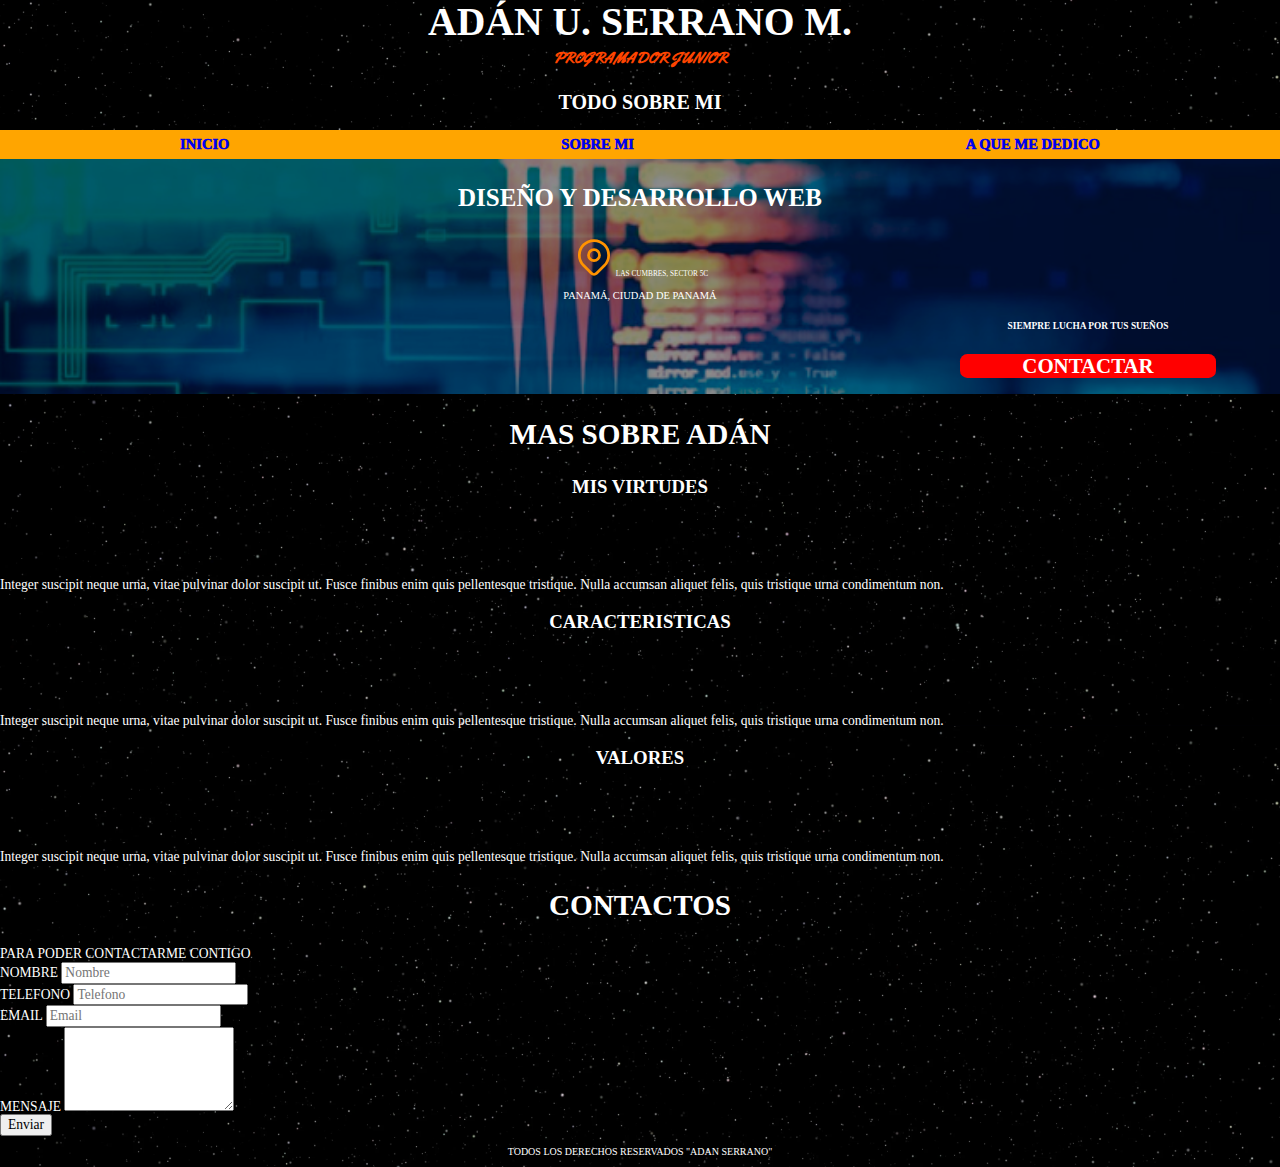
==== index.html @ bb89565d "Commit 1- 9 de agosto" ====
<!DOCTYPE html>
<html lang="en">
<head>
    <meta charset="UTF-8">
    <meta http-equiv="X-UA-Compatible" content="IE=edge">
    <meta name="viewport" content="width=device-width, initial-scale=1.0">
    <title>ADÁN PAGINA PERSONAL</title>
    <link rel="stylesheet" href="css/normalize.css">
    <link rel="preload" href="css/yles.css" as="style">
    <link href="css/styles.css" rel="stylesheet">
    <link rel="preconnect" href="https://fonts.googleapis.com">

    <!-- estilo de letra 1-->
    <link rel="preconnect" href="https://fonts.gstatic.com" crossorigin>
    <link href="https://fonts.googleapis.com/css2?family=Smooch&family=Yellowtail&display=swap" rel="stylesheet">
    
    <!-- estilo de letra 2 (ROBOTO)-->
    <link rel="preconnect" href="https://fonts.googleapis.com">
    <link rel="preconnect" href="https://fonts.gstatic.com" crossorigin>
    <link href="https://fonts.googleapis.com/css2?family=Anek+Latin:wght@700&family=Smooch&family=Yellowtail&display=swap" rel="stylesheet">
</head>
<body>
    <header class="imagenFondo">
        <h1 class="titulo">
            ADÁN U. SERRANO M. <br>
            <span> PROGRAMADOR JUNIOR </span>
        </h1>

        <h2 class="real"  >
           TODO SOBRE MI
        </h2>
        <br>
    </header>
    <div class="nav_bg">
        <nav class="navegacion_principal contenedor" >
                    <a href="#"> INICIO</a>
                    <a href="#"> SOBRE MI</a>
                    <a href="#"> A QUE ME DEDICO</a> 
                    
        </nav>
    </div>
    
   <section class="hero">
        <div class="imagenScroll">
            <h2> DISEÑO Y DESARROLLO WEB</h2>
            <br>
                <div class="ubicacion">
                    <svg xmlns="http://www.w3.org/2000/svg" class="icon icon-tabler icon-tabler-map-pin" width="44" height="44" viewBox="0 0 24 24" stroke-width="1.5" stroke="#ff9300" fill="none" stroke-linecap="round" stroke-linejoin="round">
                    <path stroke="none" d="M0 0h24v24H0z" fill="none"/>
                    <circle cx="12" cy="11" r="3" />
                    <path d="M17.657 16.657l-4.243 4.243a2 2 0 0 1 -2.827 0l-4.244 -4.243a8 8 0 1 1 11.314 0z" />
                    </svg>
                    <p>LAS CUMBRES, SECTOR 5C</p>
                    
                </div>
            <P>PANAMÁ, CIUDAD DE PANAMÁ</P>
            <h3 class="luchar"> SIEMPRE LUCHA POR TUS SUEÑOS</h3>
            <a href="#" class="bottom">CONTACTAR</a> 
       </div>
       
           
   </section>

    <main >
            <h2 class="colar">MAS SOBRE ADÁN  </h2>

   <section>
        <h3>
            MIS VIRTUDES
        </h3>
            <svg xmlns="http://www.w3.org/2000/svg" class="icon icon-tabler icon-tabler-bandage" width="44" height="44" viewBox="0 0 24 24" stroke-width="2" stroke="#000000" fill="none" stroke-linecap="round" stroke-linejoin="round">
                <path stroke="none" d="M0 0h24v24H0z" fill="none"/>
                <line x1="14" y1="12" x2="14" y2="12.01" />
                <line x1="10" y1="12" x2="10" y2="12.01" />
                <line x1="12" y1="10" x2="12" y2="10.01" />
                <line x1="12" y1="14" x2="12" y2="14.01" />
                <path d="M4.5 12.5l8 -8a4.94 4.94 0 0 1 7 7l-8 8a4.94 4.94 0 0 1 -7 -7" />
            </svg>
            <p>
                Integer suscipit neque urna, vitae pulvinar dolor suscipit ut.
                Fusce finibus enim quis pellentesque tristique. Nulla accumsan aliquet felis, quis tristique urna condimentum non. 
            </p> 
   </section>

   <section>
        <h3> CARACTERISTICAS </h3>
        <svg xmlns="http://www.w3.org/2000/svg" class="icon icon-tabler icon-tabler-brand-android" width="44" height="44" viewBox="0 0 24 24" stroke-width="2" stroke="#000000" fill="none" stroke-linecap="round" stroke-linejoin="round">
            <path stroke="none" d="M0 0h24v24H0z" fill="none"/>
            <line x1="4" y1="10" x2="4" y2="16" />
            <line x1="20" y1="10" x2="20" y2="16" />
            <path d="M7 9h10v8a1 1 0 0 1 -1 1h-8a1 1 0 0 1 -1 -1v-8a5 5 0 0 1 10 0" />
            <line x1="8" y1="3" x2="9" y2="5" />
            <line x1="16" y1="3" x2="15" y2="5" />
            <line x1="9" y1="18" x2="9" y2="21" />
            <line x1="15" y1="18" x2="15" y2="21" />
        </svg>

        <p>Integer suscipit neque urna, vitae pulvinar dolor suscipit ut.
            Fusce finibus enim quis pellentesque tristique. Nulla accumsan aliquet felis, quis tristique urna condimentum non. </p> 
   </section>
   <section>
        <h3>VALORES  </h3>
        <svg xmlns="http://www.w3.org/2000/svg" class="icon icon-tabler icon-tabler-sun" width="44" height="44" viewBox="0 0 24 24" stroke-width="2" stroke="#000000" fill="none" stroke-linecap="round" stroke-linejoin="round">
            <path stroke="none" d="M0 0h24v24H0z" fill="none"/>
            <circle cx="12" cy="12" r="4" />
            <path d="M3 12h1m8 -9v1m8 8h1m-9 8v1m-6.4 -15.4l.7 .7m12.1 -.7l-.7 .7m0 11.4l.7 .7m-12.1 -.7l-.7 .7" />
        </svg>
            <p>Integer suscipit neque urna, vitae pulvinar dolor suscipit ut.
            Fusce finibus enim quis pellentesque tristique. Nulla accumsan aliquet felis, quis tristique urna condimentum non. </p> 
    </section>
    </main>
       
    <section>
        <h2>CONTACTOS </h2>
        <form>
            <legend>
                PARA PODER CONTACTARME CONTIGO
            </legend>
            
            <label>
                NOMBRE 
            </label>
            <input type="text"   placeholder="Nombre">

            <div>
                <label>
                TELEFONO  
            </label>
            <input type="tel"   placeholder="Telefono">
            </div>
            
            <div>
            <label>
                EMAIL 
            </label>
            <input type="email"   placeholder="Email">
            </div>

            <div>
            <label>
                MENSAJE 
            </label>
            <textarea name="Mensaje" id="" rows="5"></textarea>
            </div>
            <input type="submit" value="Enviar">
        </form>
    </section>
    <footer> <p class="afinal">TODOS LOS DERECHOS RESERVADOS "ADAN SERRANO"
            </p>
    </footer>
    </main>
</body>
</html>
---- css/styles.css ----
html {
    font-size: 65.2%;
    box-sizing: border-box;
}

*, *::before, *::after{
    box-sizing: border-box;
}
body {
    background-image: url(../img/scene00121.jpg);
    background-size: 100%;
    color: white;
    font-size: 1.3rem;
    
}

.imagenFondo, .colar{
    background-image: url(../img/scene00121.jpg);
    background-size: 100%;
    color: white;
    
}

h1{
    font-size: 3.8rem;
}

h2{
    font-size: 2.8rem;
}

h3{
    font-size: 1.8rem;
}

h1,h2,h3{
    text-align: center;
    
}



.titulo {
    color: white;
    font-weight: 800;
    position: relative;
    top: 0%;
}

.titulo span {
    font-size: 15px;
    color: orangered;
    font-family: 'Smooch', cursive;
    font-family: 'Yellowtail', cursive;
    margin: 0%;
    position: relative;
    bottom: 18px;
}

.real{
    text-align: center;
    font-size: 20px;
    background-color: black;
    color: white;
}

.titulo, .real{
    background-image: url(../img/scene00121.jpg);
    background-size: 100%;
    
    margin: 0px;
    margin-bottom: 0px;
    position: relative;
    overflow: hidden;
}

.contenedor {
    max-width: 120rem;
    margin: 0 auto;
  
}

.bottom {
    background-color: red;
    color: white;
    padding: 1 rem 3 rem;
    margin-top: 3rem;
    font-size: 2rem;
    text-decoration: none;
    text-transform: uppercase;
    font-weight: bold;
    width: 100%;
    text-align: center;
    bottom: 25px;
}

.bottom:hover{
    background-color: white;
    color:black;
}

.nav_bg{
    background-color: orange;
    height: 100%;
    width: 100%;
}

.navegacion_principal{
    display: flex;
    flex-direction: column;
    justify-content: center;
    font-size: medium;

}  

/* telefono 480 pixeles */
/* tableta 768 pixeles */
/* laptops 1140 pixeles */
/*  1400 pixeles */

@media (min-width: 260px) {
    .hero{
        position: relative;
        height: 0px;
        justify-content: center;
    }
    .bottom{
        border-radius: .7rem;
    text-align: center;
    bottom: 25px;
    width: 80%;
    }
}

@media (min-width: 480px) {
    .navegacion_principal {
        display: flex;
        flex-direction: row;
        justify-content: space-around; 
    }

    .bottom{
        border-radius: .7rem;
    text-align: center;
    bottom: 25px;
    width: 80%;
    }
}

@media (min-width: 768px) {
    .navegacion_principal {
        display: flex ;
        justify-content: space-around; 
        font-size: 2rem;
    }
    .bottom {
        position: relative;
        width: 20%;
        left: 35%;
        bottom: 15px;
    }
}



.navegacion_principal a{
    display: block;
    justify-content: flex-start;
    text-decoration: none;
    font-size: .7em;
    font-weight: 1000;
    padding: 6px;
}

.navegacion_principal a:hover {
        background-color: white ;
        padding: auto;
}

.navegacion_principal:hover{

    color: black;
}

.hero {
    background-image: url(../img/blog-educacionit-17.jpg);
    background-repeat: no-repeat;
    background-size: cover;
    font-size: 1.0rem;
    height: 350px;
    position: relative;
}
@media (min-width: 380px) {
    .hero{
        height: 270px;
        position: relative;
    }
}
@media (min-width: 768px) {
    .hero{
        height: 235px;
        position: relative;
    }
    .imagenScroll h3{
        position: relative;
        font-size: 1rem;
        left: 35%;
        margin: 0%;
    }
}

.hero h3{
    align-items: flex-end;
    color: white;
}


/*CORDENADA*/
/*PARTE SUPERIOR IZQUIERDA = TOP: ;
SUPERIOR DERECHA = TOP:  ;    RIGTH:  ; 
PARTE INFERIOR IZQUIERDA = BOTTOM:
PARTE INFERIOR DERECHA = BOTTOM:  ;  LEFT:  ;*/
 /*bottom: 0;
    left: 0;
    top: 0;
    right: 0;*/
    
.imagenScroll {
    position: absolute;
    /*  maneras de poner transparencia
    background-color: rgba(0,0,0,.7);
    background-color: rgb(0 0 0 / 45%);
    */
    background-color: rgb(0 0 0 / 45%);
    height: 100%;
    width: 100%;

    display: flex;
    flex-direction: column;
    align-items: center;
    justify-content: center;
}

.imagenScroll h2{
    position: relative;
    font-size: 2.4rem;
    margin: 1rem;
}


.imagenScroll h3{
    position: relative;
    font-size: 0.9rem;
    top: 9px;
    margin: 0%;
}

.ubicacion {
    display: flex;
    font-size: 1rem;
    align-items: flex-end;
}
.ubicacion p{
    height: 2px;
    font-size: .7rem;
    font-weight: 500;
}

.afinal {
    font-size: 10px;
    text-align: center;
}

.bottom{ 

    align-self:auto;
    bottom: auto;
}
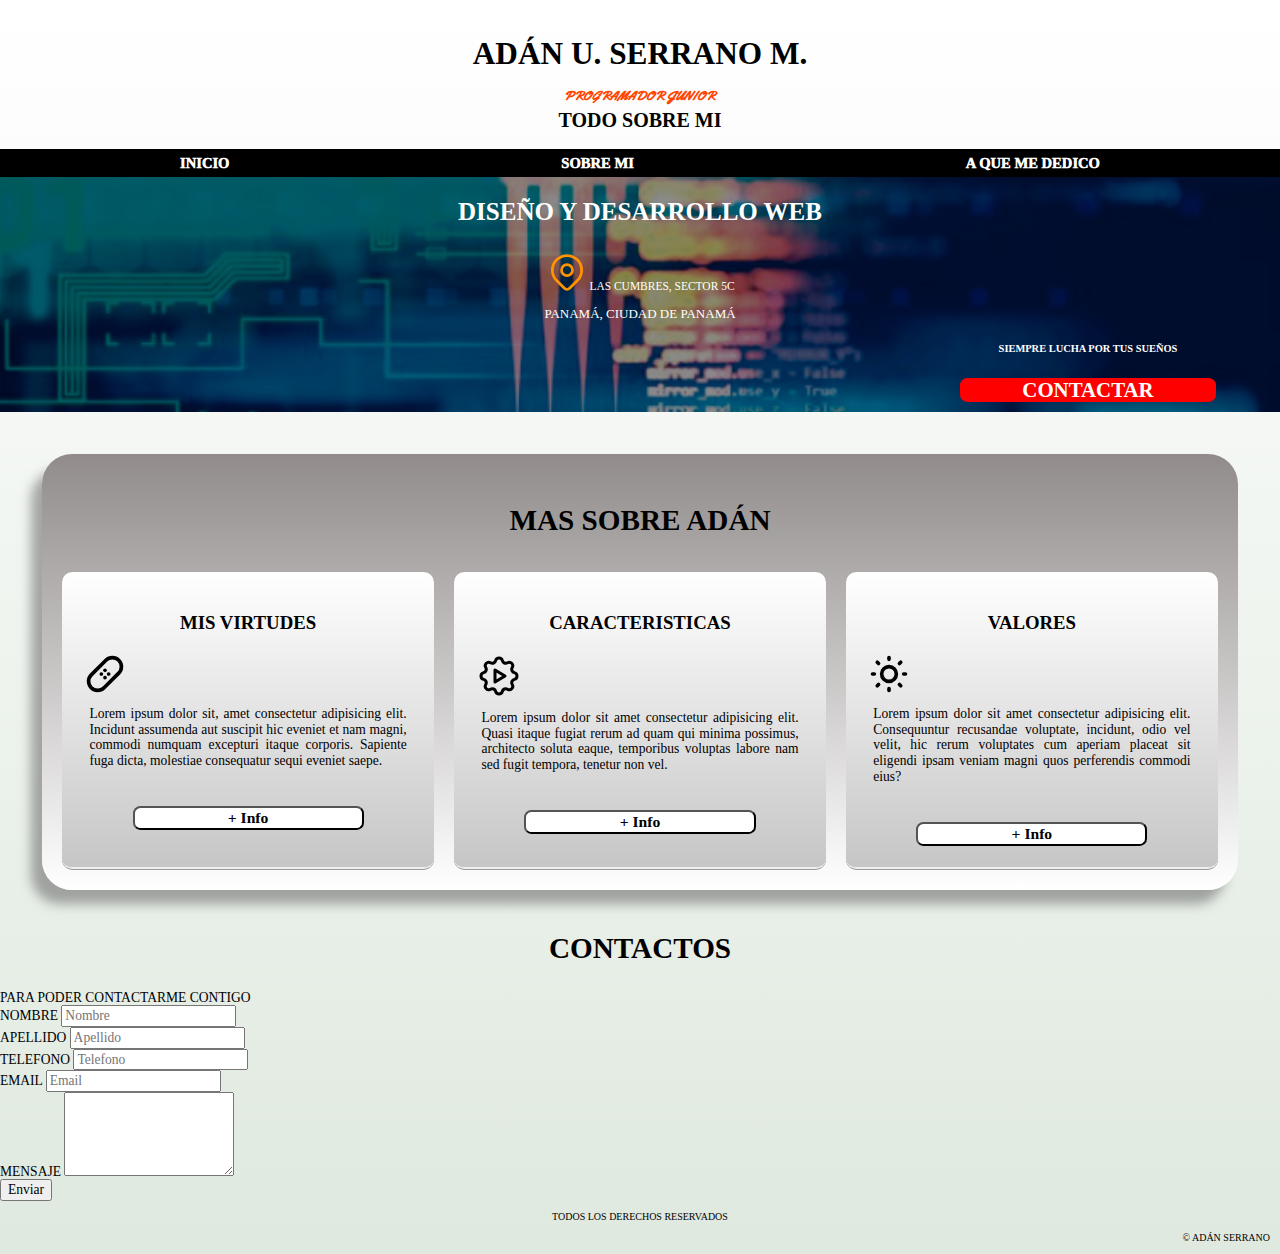
==== commit bb27c844: "modificacion 16 ago 2022" ====
--- a/index.html
+++ b/index.html
@@ -20,8 +20,8 @@
     <link href="https://fonts.googleapis.com/css2?family=Anek+Latin:wght@700&family=Smooch&family=Yellowtail&display=swap" rel="stylesheet">
 </head>
 <body>
-    <header class="imagenFondo">
-        <h1 class="titulo">
+    <header>
+        <h1 class="titulo"><br>
             ADÁN U. SERRANO M. <br>
             <span> PROGRAMADOR JUNIOR </span>
         </h1>
@@ -54,20 +54,16 @@
                     
                 </div>
             <P>PANAMÁ, CIUDAD DE PANAMÁ</P>
-            <h3 class="luchar"> SIEMPRE LUCHA POR TUS SUEÑOS</h3>
+            <h3> SIEMPRE LUCHA POR TUS SUEÑOS</h3>
             <a href="#" class="bottom">CONTACTAR</a> 
        </div>
-       
-           
-   </section>
+   </section>   <!--.FINALIZACION DE imagenScroll-->
 
-    <main >
-            <h2 class="colar">MAS SOBRE ADÁN  </h2>
-
-   <section>
-        <h3>
-            MIS VIRTUDES
-        </h3>
+<main class="contenedor sombra"><br>
+        <h2>MAS SOBRE ADÁN  </h2>
+    <div class="SobreAdan">
+        <section>
+        <h3 class="title">MIS VIRTUDES</h3>
             <svg xmlns="http://www.w3.org/2000/svg" class="icon icon-tabler icon-tabler-bandage" width="44" height="44" viewBox="0 0 24 24" stroke-width="2" stroke="#000000" fill="none" stroke-linecap="round" stroke-linejoin="round">
                 <path stroke="none" d="M0 0h24v24H0z" fill="none"/>
                 <line x1="14" y1="12" x2="14" y2="12.01" />
@@ -76,39 +72,32 @@
                 <line x1="12" y1="14" x2="12" y2="14.01" />
                 <path d="M4.5 12.5l8 -8a4.94 4.94 0 0 1 7 7l-8 8a4.94 4.94 0 0 1 -7 -7" />
             </svg>
-            <p>
-                Integer suscipit neque urna, vitae pulvinar dolor suscipit ut.
-                Fusce finibus enim quis pellentesque tristique. Nulla accumsan aliquet felis, quis tristique urna condimentum non. 
-            </p> 
-   </section>
+            <p>Lorem ipsum dolor sit, amet consectetur adipisicing elit. Incidunt assumenda aut suscipit hic eveniet et nam magni, commodi numquam excepturi itaque corporis. Sapiente fuga dicta, molestiae consequatur sequi eveniet saepe.</p> 
+            <button class="buuton">+ Info</button>
+        </section>
 
-   <section>
-        <h3> CARACTERISTICAS </h3>
-        <svg xmlns="http://www.w3.org/2000/svg" class="icon icon-tabler icon-tabler-brand-android" width="44" height="44" viewBox="0 0 24 24" stroke-width="2" stroke="#000000" fill="none" stroke-linecap="round" stroke-linejoin="round">
-            <path stroke="none" d="M0 0h24v24H0z" fill="none"/>
-            <line x1="4" y1="10" x2="4" y2="16" />
-            <line x1="20" y1="10" x2="20" y2="16" />
-            <path d="M7 9h10v8a1 1 0 0 1 -1 1h-8a1 1 0 0 1 -1 -1v-8a5 5 0 0 1 10 0" />
-            <line x1="8" y1="3" x2="9" y2="5" />
-            <line x1="16" y1="3" x2="15" y2="5" />
-            <line x1="9" y1="18" x2="9" y2="21" />
-            <line x1="15" y1="18" x2="15" y2="21" />
-        </svg>
-
-        <p>Integer suscipit neque urna, vitae pulvinar dolor suscipit ut.
-            Fusce finibus enim quis pellentesque tristique. Nulla accumsan aliquet felis, quis tristique urna condimentum non. </p> 
-   </section>
-   <section>
-        <h3>VALORES  </h3>
-        <svg xmlns="http://www.w3.org/2000/svg" class="icon icon-tabler icon-tabler-sun" width="44" height="44" viewBox="0 0 24 24" stroke-width="2" stroke="#000000" fill="none" stroke-linecap="round" stroke-linejoin="round">
-            <path stroke="none" d="M0 0h24v24H0z" fill="none"/>
-            <circle cx="12" cy="12" r="4" />
-            <path d="M3 12h1m8 -9v1m8 8h1m-9 8v1m-6.4 -15.4l.7 .7m12.1 -.7l-.7 .7m0 11.4l.7 .7m-12.1 -.7l-.7 .7" />
-        </svg>
-            <p>Integer suscipit neque urna, vitae pulvinar dolor suscipit ut.
-            Fusce finibus enim quis pellentesque tristique. Nulla accumsan aliquet felis, quis tristique urna condimentum non. </p> 
-    </section>
-    </main>
+        <section >
+            <h3 class="title"> CARACTERISTICAS </h3>
+            <svg xmlns="http://www.w3.org/2000/svg" class="icon icon-tabler icon-tabler-settings-automation" width="48" height="48" viewBox="0 0 24 24" stroke-width="1.5" stroke="#000000" fill="none" stroke-linecap="round" stroke-linejoin="round">
+                <path stroke="none" d="M0 0h24v24H0z" fill="none"/>
+                <path d="M10.325 4.317c.426 -1.756 2.924 -1.756 3.35 0a1.724 1.724 0 0 0 2.573 1.066c1.543 -.94 3.31 .826 2.37 2.37a1.724 1.724 0 0 0 1.065 2.572c1.756 .426 1.756 2.924 0 3.35a1.724 1.724 0 0 0 -1.066 2.573c.94 1.543 -.826 3.31 -2.37 2.37a1.724 1.724 0 0 0 -2.572 1.065c-.426 1.756 -2.924 1.756 -3.35 0a1.724 1.724 0 0 0 -2.573 -1.066c-1.543 .94 -3.31 -.826 -2.37 -2.37a1.724 1.724 0 0 0 -1.065 -2.572c-1.756 -.426 -1.756 -2.924 0 -3.35a1.724 1.724 0 0 0 1.066 -2.573c-.94 -1.543 .826 -3.31 2.37 -2.37c1 .608 2.296 .07 2.572 -1.065z" />
+                <path d="M10 9v6l5 -3z" />
+            </svg>
+            <p>Lorem ipsum dolor sit amet consectetur adipisicing elit. Quasi itaque fugiat rerum ad quam qui minima possimus, architecto soluta eaque, temporibus voluptas labore nam sed fugit tempora, tenetur non vel.</p> 
+                <button class="buuton">+ Info</button>
+        </section>
+        <section >
+            <h3 class="title">VALORES  </h3>
+            <svg xmlns="http://www.w3.org/2000/svg" class="icon icon-tabler icon-tabler-sun" width="44" height="44" viewBox="0 0 24 24" stroke-width="2" stroke="#000000" fill="none" stroke-linecap="round" stroke-linejoin="round">
+                <path stroke="none" d="M0 0h24v24H0z" fill="none"/>
+                <circle cx="12" cy="12" r="4" />
+                <path d="M3 12h1m8 -9v1m8 8h1m-9 8v1m-6.4 -15.4l.7 .7m12.1 -.7l-.7 .7m0 11.4l.7 .7m-12.1 -.7l-.7 .7" />
+            </svg>
+                <p>Lorem ipsum dolor sit amet consectetur adipisicing elit. Consequuntur recusandae voluptate, incidunt, odio vel velit, hic rerum voluptates cum aperiam placeat sit eligendi ipsam veniam magni quos perferendis commodi eius?</p> 
+                <button class="buuton">+ Info</button>
+        </section>
+    </div>
+</main> <!--.FINALIZACION DE sobreAdan-->
        
     <section>
         <h2>CONTACTOS </h2>
@@ -116,38 +105,52 @@
             <legend>
                 PARA PODER CONTACTARME CONTIGO
             </legend>
-            
-            <label>
-                NOMBRE 
-            </label>
-            <input type="text"   placeholder="Nombre">
+
+            <div>
+                <label>
+                    NOMBRE 
+                </label>
+                <input type="text"   placeholder="Nombre">
+            </div>
+
+            <div>
+                <label>
+                    APELLIDO 
+                </label>
+                <input type="text"   placeholder="Apellido">
+            </div>
 
             <div>
                 <label>
                 TELEFONO  
-            </label>
-            <input type="tel"   placeholder="Telefono">
+                </label>
+                <input type="tel"   placeholder="Telefono">
             </div>
             
             <div>
-            <label>
-                EMAIL 
-            </label>
-            <input type="email"   placeholder="Email">
+                <label>
+                    EMAIL 
+                </label>
+                <input type="email"   placeholder="Email">
             </div>
 
             <div>
-            <label>
-                MENSAJE 
-            </label>
-            <textarea name="Mensaje" id="" rows="5"></textarea>
+                <label>
+                    MENSAJE 
+                </label>
+                <textarea name="Mensaje" id="" rows="5"></textarea>
             </div>
             <input type="submit" value="Enviar">
         </form>
     </section>
-    <footer> <p class="afinal">TODOS LOS DERECHOS RESERVADOS "ADAN SERRANO"
+    <footer> <p class="afinal">TODOS LOS DERECHOS RESERVADOS
             </p>
     </footer>
     </main>
+    <footer>
+        <div class="container">
+            <p>&copy; ADÁN SERRANO</p>
+        </div>
+    </footer>
 </body>
 </html>--- a/css/styles.css
+++ b/css/styles.css
@@ -1,24 +1,13 @@
 html {
     font-size: 65.2%;
-    box-sizing: border-box;
-}
-
-*, *::before, *::after{
-    box-sizing: border-box;
-}
+}
+
 body {
-    background-image: url(../img/scene00121.jpg);
     background-size: 100%;
-    color: white;
+    background-position-y: white;
     font-size: 1.3rem;
-    
-}
-
-.imagenFondo, .colar{
-    background-image: url(../img/scene00121.jpg);
-    background-size: 100%;
-    color: white;
-    
+    background-image: linear-gradient(to top, #dfe9df 0%, white 100%);
+box-sizing: content-box;
 }
 
 h1{
@@ -41,43 +30,45 @@
 
 
 .titulo {
-    color: white;
     font-weight: 800;
     position: relative;
     top: 0%;
 }
 
 .titulo span {
-    font-size: 15px;
+    font-size: 13px;
     color: orangered;
     font-family: 'Smooch', cursive;
     font-family: 'Yellowtail', cursive;
     margin: 0%;
     position: relative;
-    bottom: 18px;
+    bottom: 0%;
 }
 
 .real{
     text-align: center;
     font-size: 20px;
-    background-color: black;
-    color: white;
+    
 }
 
 .titulo, .real{
-    background-image: url(../img/scene00121.jpg);
     background-size: 100%;
-    
-    margin: 0px;
-    margin-bottom: 0px;
-    position: relative;
-    overflow: hidden;
+    margin: 1px;
 }
 
 .contenedor {
     max-width: 120rem;
     margin: 0 auto;
-  
+    border-radius: 30px;
+}
+
+.sombra{
+    background-image: linear-gradient(to top, white 0%,#918C8B  100%);
+    margin: 2rem;
+    padding: 1rem;
+    box-shadow: -20px 14px 53px -2px rgba(110,110,110,0.43);
+    -webkit-box-shadow: -20px 14px 53px -2px rgba(110,110,110,0.43);
+    -moz-box-shadow: -20px 14px 53px -2px rgba(110,110,110,0.43);
 }
 
 .bottom {
@@ -87,7 +78,7 @@
     margin-top: 3rem;
     font-size: 2rem;
     text-decoration: none;
-    text-transform: uppercase;
+    text-transform:uppercase;
     font-weight: bold;
     width: 100%;
     text-align: center;
@@ -100,70 +91,25 @@
 }
 
 .nav_bg{
-    background-color: orange;
+    background-color: black;
     height: 100%;
     width: 100%;
 }
 
 .navegacion_principal{
-    display: flex;
-    flex-direction: column;
-    justify-content: center;
-    font-size: medium;
-
-}  
-
-/* telefono 480 pixeles */
-/* tableta 768 pixeles */
-/* laptops 1140 pixeles */
-/*  1400 pixeles */
-
-@media (min-width: 260px) {
-    .hero{
-        position: relative;
-        height: 0px;
-        justify-content: center;
-    }
-    .bottom{
-        border-radius: .7rem;
-    text-align: center;
+    color: white;
+   
+    font-size: 1.5rem;
+    text-decoration: none;
+    text-transform:uppercase;
+    font-weight: bold;
+    width: 100%;
+    text-align: start;
     bottom: 25px;
-    width: 80%;
-    }
-}
-
-@media (min-width: 480px) {
-    .navegacion_principal {
-        display: flex;
-        flex-direction: row;
-        justify-content: space-around; 
-    }
-
-    .bottom{
-        border-radius: .7rem;
-    text-align: center;
-    bottom: 25px;
-    width: 80%;
-    }
-}
-
-@media (min-width: 768px) {
-    .navegacion_principal {
-        display: flex ;
-        justify-content: space-around; 
-        font-size: 2rem;
-    }
-    .bottom {
-        position: relative;
-        width: 20%;
-        left: 35%;
-        bottom: 15px;
-    }
-}
-
-
+} 
 
 .navegacion_principal a{
+    color: white;
     display: block;
     justify-content: flex-start;
     text-decoration: none;
@@ -174,13 +120,78 @@
 
 .navegacion_principal a:hover {
         background-color: white ;
+        color: black;
         padding: auto;
 }
 
-.navegacion_principal:hover{
-
-    color: black;
-}
+
+/* telefono 480 pixeles */
+/* tableta 768 pixeles */
+/* laptops 1140 pixeles */
+/*  1400 pixeles */
+
+@media (min-width: 260px) {
+    .hero{
+        position: relative;
+        height: 0px;
+        justify-content: center;
+        color:white;
+    }
+    .bottom{
+        border-radius: .7rem;
+    text-align: center;
+    bottom: 25px;
+    width: 80%;
+    }
+
+    .titulo{
+        font-size: 2.4rem;
+
+    }
+
+}
+
+@media (min-width: 480px) {
+    .navegacion_principal {
+        display: flex;
+        flex-direction: row;
+        justify-content: space-around; 
+    }
+
+    .bottom{
+        border-radius: .7rem;
+        text-align: center;
+        bottom: 25px;
+        width: 80%;
+    }
+}
+
+@media (min-width: 768px) {
+    .navegacion_principal {
+        display: flex ;
+        justify-content: space-around; 
+        font-size: 2rem;
+    }
+    .bottom {
+        position: relative;
+        width: 20%;
+        left: 35%;
+        bottom: 15px;
+    }
+
+    .sombra{
+        margin: 4rem;
+        box-shadow: -12px 15px 12px -1px rgba(110,110,110,0.6);
+        -webkit-box-shadow: -12px 15px 12px -1px rgba(110,110,110,0.6);
+        -moz-box-shadow: -12px 15px 12px -1px rgba(110,110,110,0.6);
+    }
+    .titulo{
+        font-size: 3rem;
+        max-width: 120rem;
+        margin: 0 auto;
+    }
+}
+
 
 .hero {
     background-image: url(../img/blog-educacionit-17.jpg);
@@ -188,6 +199,7 @@
     background-size: cover;
     font-size: 1.0rem;
     height: 350px;
+    color:white;
     position: relative;
 }
 @media (min-width: 380px) {
@@ -250,9 +262,13 @@
 
 .imagenScroll h3{
     position: relative;
-    font-size: 0.9rem;
+    font-size: 1rem;
     top: 9px;
     margin: 0%;
+}
+
+.imagenScroll p{
+    font-size: 13px;
 }
 
 .ubicacion {
@@ -262,17 +278,86 @@
 }
 .ubicacion p{
     height: 2px;
-    font-size: .7rem;
+    font-size: 1.1rem;
     font-weight: 500;
 }
 
-.afinal {
+.afinal, .container {
     font-size: 10px;
     text-align: center;
 }
 
-.bottom{ 
+.container{
+    text-align: end;
+    margin-right: 10px;
+}
+
+.bottom, .contenedor{ 
 
     align-self:auto;
     bottom: auto;
+}
+
+/*Contenedor Adan*/
+.SobreAdan{
+    display: grid;
+    /*grid-template-columns: 300px;*/
+}
+
+.SobreAdan section{
+    position: relative;
+    background-image: linear-gradient(to top, #C6C6C6  0%,white  100%);
+    background-size: 50%;
+    border-bottom-style:ridge;
+    border-radius:1rem;
+    padding: 2rem;
+    margin: 10px;
+    text-align: justify;
+}
+.SobreAdan p{
+    margin: 6.5px;
+}
+
+.buuton {
+    position: relative;
+    background-color: white;
+    margin-top: 3rem;
+    font-size: 1.5rem;
+    font-weight: bold;
+    text-align: center;
+    border-radius: .7rem;
+    text-align: center;
+    bottom: 25px;
+    width: 70%;
+    left: 15%;
+    font-weight:bold;
+}
+.buuton:hover {
+    background-color: black;
+    color:white;
+
+}
+.buuton{ 
+    align-self:center;
+    bottom: auto;
+}
+
+.title {
+    text-align: center;
+}
+
+@media (min-width: 350px) {
+    .SobreAdan{
+        flex-direction: row;
+    }
+}
+@media (min-width: 498px) {
+    .SobreAdan{
+        grid-template-columns: 1fr 1fr;
+    }
+}
+@media (min-width: 955px) {
+    .SobreAdan{
+        grid-template-columns: 1fr 1fr 1fr;
+    }
 }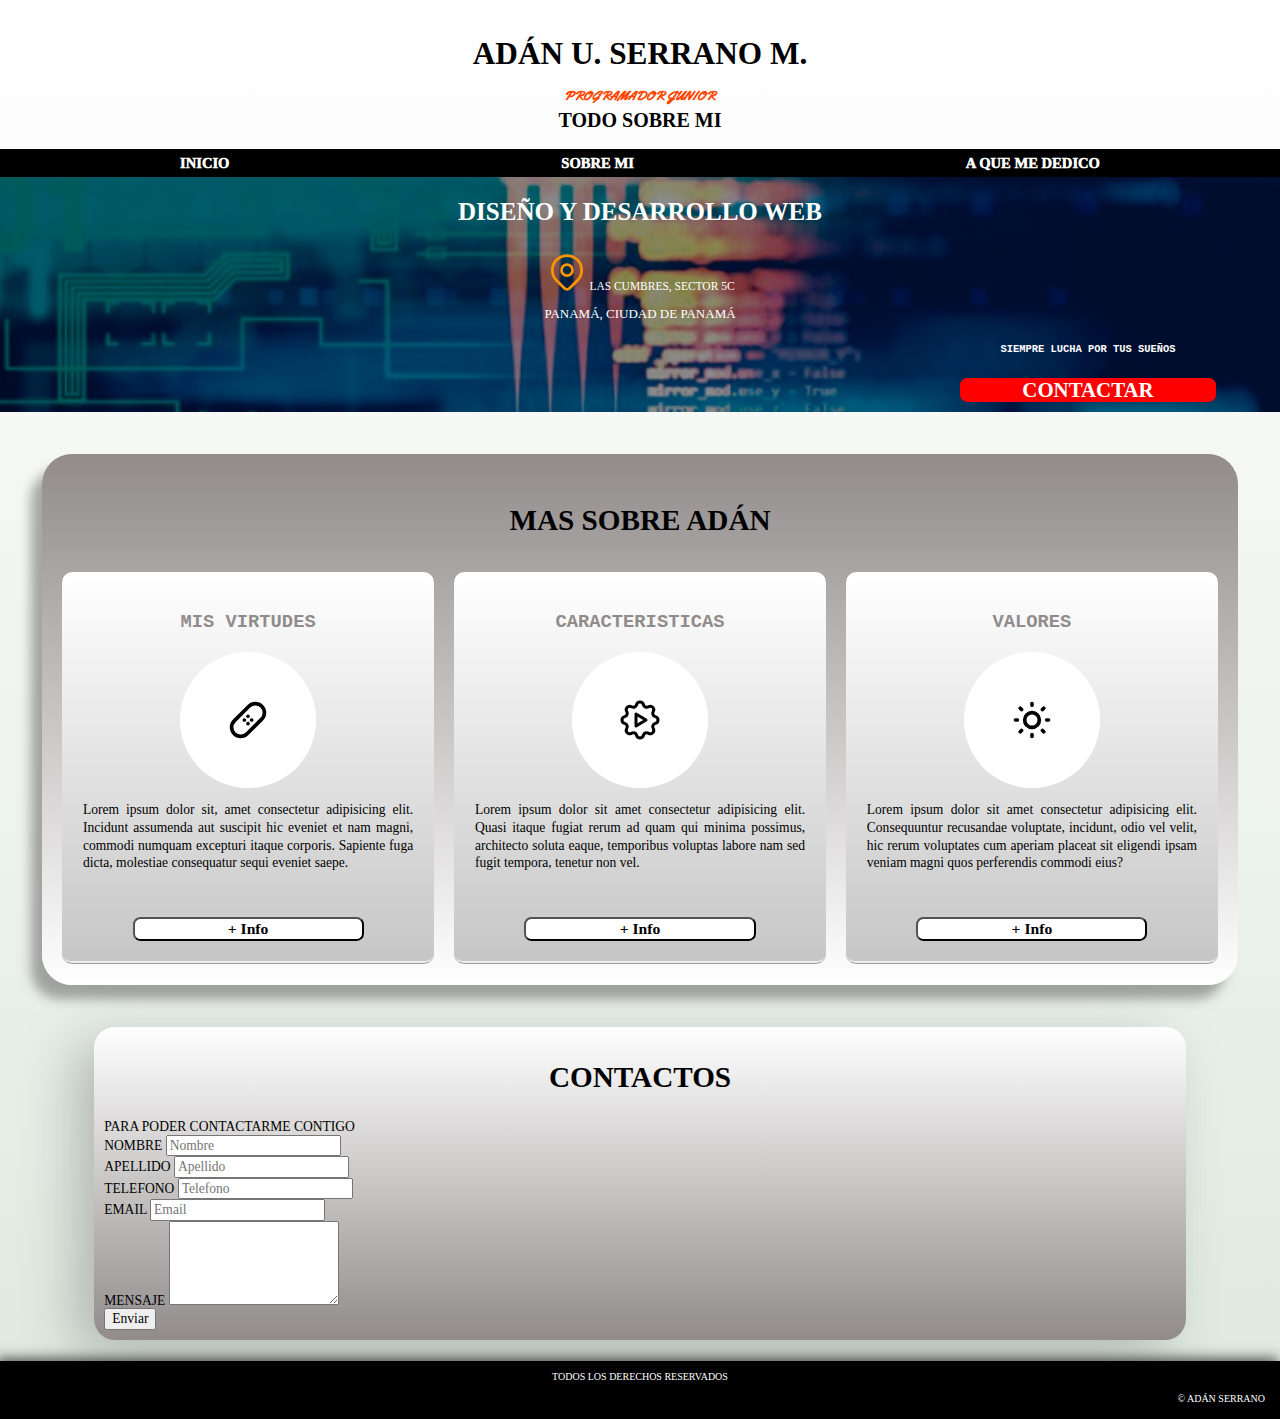
==== commit 01434187: "PaginaWeb" ====
--- a/index.html
+++ b/index.html
@@ -3,7 +3,7 @@
 <head>
     <meta charset="UTF-8">
     <meta http-equiv="X-UA-Compatible" content="IE=edge">
-    <meta name="viewport" content="width=device-width, initial-scale=1.0">
+    <meta name = "viewport" content = "width=device-width, minimum-scale=1.0, maximum-scale = 1.0, user-scalable = no">
     <title>ADÁN PAGINA PERSONAL</title>
     <link rel="stylesheet" href="css/normalize.css">
     <link rel="preload" href="css/yles.css" as="style">
@@ -62,95 +62,101 @@
 <main class="contenedor sombra"><br>
         <h2>MAS SOBRE ADÁN  </h2>
     <div class="SobreAdan">
-        <section>
+        <section class="servicio">
         <h3 class="title">MIS VIRTUDES</h3>
-            <svg xmlns="http://www.w3.org/2000/svg" class="icon icon-tabler icon-tabler-bandage" width="44" height="44" viewBox="0 0 24 24" stroke-width="2" stroke="#000000" fill="none" stroke-linecap="round" stroke-linejoin="round">
-                <path stroke="none" d="M0 0h24v24H0z" fill="none"/>
-                <line x1="14" y1="12" x2="14" y2="12.01" />
-                <line x1="10" y1="12" x2="10" y2="12.01" />
-                <line x1="12" y1="10" x2="12" y2="10.01" />
-                <line x1="12" y1="14" x2="12" y2="14.01" />
-                <path d="M4.5 12.5l8 -8a4.94 4.94 0 0 1 7 7l-8 8a4.94 4.94 0 0 1 -7 -7" />
-            </svg>
+            <div class="iconos">
+                <svg xmlns="http://www.w3.org/2000/svg" class="icon icon-tabler icon-tabler-bandage" width="44" height="44" viewBox="0 0 24 24" stroke-width="2" stroke="#000000" fill="none" stroke-linecap="round" stroke-linejoin="round">
+                    <path stroke="none" d="M0 0h24v24H0z" fill="none"/>
+                    <line x1="14" y1="12" x2="14" y2="12.01" />
+                    <line x1="10" y1="12" x2="10" y2="12.01" />
+                    <line x1="12" y1="10" x2="12" y2="10.01" />
+                    <line x1="12" y1="14" x2="12" y2="14.01" />
+                    <path d="M4.5 12.5l8 -8a4.94 4.94 0 0 1 7 7l-8 8a4.94 4.94 0 0 1 -7 -7" />
+                </svg>
+            </div>
             <p>Lorem ipsum dolor sit, amet consectetur adipisicing elit. Incidunt assumenda aut suscipit hic eveniet et nam magni, commodi numquam excepturi itaque corporis. Sapiente fuga dicta, molestiae consequatur sequi eveniet saepe.</p> 
             <button class="buuton">+ Info</button>
         </section>
 
-        <section >
+        <section class="servicio" >
             <h3 class="title"> CARACTERISTICAS </h3>
-            <svg xmlns="http://www.w3.org/2000/svg" class="icon icon-tabler icon-tabler-settings-automation" width="48" height="48" viewBox="0 0 24 24" stroke-width="1.5" stroke="#000000" fill="none" stroke-linecap="round" stroke-linejoin="round">
-                <path stroke="none" d="M0 0h24v24H0z" fill="none"/>
-                <path d="M10.325 4.317c.426 -1.756 2.924 -1.756 3.35 0a1.724 1.724 0 0 0 2.573 1.066c1.543 -.94 3.31 .826 2.37 2.37a1.724 1.724 0 0 0 1.065 2.572c1.756 .426 1.756 2.924 0 3.35a1.724 1.724 0 0 0 -1.066 2.573c.94 1.543 -.826 3.31 -2.37 2.37a1.724 1.724 0 0 0 -2.572 1.065c-.426 1.756 -2.924 1.756 -3.35 0a1.724 1.724 0 0 0 -2.573 -1.066c-1.543 .94 -3.31 -.826 -2.37 -2.37a1.724 1.724 0 0 0 -1.065 -2.572c-1.756 -.426 -1.756 -2.924 0 -3.35a1.724 1.724 0 0 0 1.066 -2.573c-.94 -1.543 .826 -3.31 2.37 -2.37c1 .608 2.296 .07 2.572 -1.065z" />
-                <path d="M10 9v6l5 -3z" />
-            </svg>
+                <div class="iconos">
+                    <svg xmlns="http://www.w3.org/2000/svg" class="icon icon-tabler icon-tabler-settings-automation" width="48" height="48" viewBox="0 0 24 24" stroke-width="1.5" stroke="#000000" fill="none" stroke-linecap="round" stroke-linejoin="round">
+                        <path stroke="none" d="M0 0h24v24H0z" fill="none"/>
+                        <path d="M10.325 4.317c.426 -1.756 2.924 -1.756 3.35 0a1.724 1.724 0 0 0 2.573 1.066c1.543 -.94 3.31 .826 2.37 2.37a1.724 1.724 0 0 0 1.065 2.572c1.756 .426 1.756 2.924 0 3.35a1.724 1.724 0 0 0 -1.066 2.573c.94 1.543 -.826 3.31 -2.37 2.37a1.724 1.724 0 0 0 -2.572 1.065c-.426 1.756 -2.924 1.756 -3.35 0a1.724 1.724 0 0 0 -2.573 -1.066c-1.543 .94 -3.31 -.826 -2.37 -2.37a1.724 1.724 0 0 0 -1.065 -2.572c-1.756 -.426 -1.756 -2.924 0 -3.35a1.724 1.724 0 0 0 1.066 -2.573c-.94 -1.543 .826 -3.31 2.37 -2.37c1 .608 2.296 .07 2.572 -1.065z" />
+                        <path d="M10 9v6l5 -3z" />
+                    </svg>
+                </div>
             <p>Lorem ipsum dolor sit amet consectetur adipisicing elit. Quasi itaque fugiat rerum ad quam qui minima possimus, architecto soluta eaque, temporibus voluptas labore nam sed fugit tempora, tenetur non vel.</p> 
                 <button class="buuton">+ Info</button>
         </section>
-        <section >
+        <section class="servicio">
             <h3 class="title">VALORES  </h3>
-            <svg xmlns="http://www.w3.org/2000/svg" class="icon icon-tabler icon-tabler-sun" width="44" height="44" viewBox="0 0 24 24" stroke-width="2" stroke="#000000" fill="none" stroke-linecap="round" stroke-linejoin="round">
-                <path stroke="none" d="M0 0h24v24H0z" fill="none"/>
-                <circle cx="12" cy="12" r="4" />
-                <path d="M3 12h1m8 -9v1m8 8h1m-9 8v1m-6.4 -15.4l.7 .7m12.1 -.7l-.7 .7m0 11.4l.7 .7m-12.1 -.7l-.7 .7" />
-            </svg>
+                <div class="iconos">
+                    <svg xmlns="http://www.w3.org/2000/svg" class="icon icon-tabler icon-tabler-sun" width="44" height="44" viewBox="0 0 24 24" stroke-width="2" stroke="#000000" fill="none" stroke-linecap="round" stroke-linejoin="round">
+                        <path stroke="none" d="M0 0h24v24H0z" fill="none"/>
+                        <circle cx="12" cy="12" r="4" />
+                        <path d="M3 12h1m8 -9v1m8 8h1m-9 8v1m-6.4 -15.4l.7 .7m12.1 -.7l-.7 .7m0 11.4l.7 .7m-12.1 -.7l-.7 .7" />
+                    </svg>
+                </div>
                 <p>Lorem ipsum dolor sit amet consectetur adipisicing elit. Consequuntur recusandae voluptate, incidunt, odio vel velit, hic rerum voluptates cum aperiam placeat sit eligendi ipsam veniam magni quos perferendis commodi eius?</p> 
                 <button class="buuton">+ Info</button>
         </section>
     </div>
 </main> <!--.FINALIZACION DE sobreAdan-->
        
-    <section>
-        <h2>CONTACTOS </h2>
-        <form>
-            <legend>
-                PARA PODER CONTACTARME CONTIGO
-            </legend>
+    <section class="Formulario">
+        <div class="sombra2">
+            <h2>CONTACTOS </h2>
+            <form>
+                <legend>
+                    PARA PODER CONTACTARME CONTIGO
+                </legend>
 
+                <div>
+                    <label>
+                        NOMBRE 
+                    </label>
+                    <input type="text"   placeholder="Nombre">
+                </div>
+
+                <div>
+                    <label>
+                        APELLIDO 
+                    </label>
+                    <input type="text"   placeholder="Apellido">
+                </div>
+
+                <div>
+                    <label>
+                    TELEFONO  
+                    </label>
+                    <input type="tel"   placeholder="Telefono">
+                </div>
+                
+                <div>
+                    <label>
+                        EMAIL 
+                    </label>
+                    <input type="email"   placeholder="Email">
+                </div>
+
+                <div>
+                    <label>
+                        MENSAJE 
+                    </label>
+                    <textarea name="Mensaje" id="" rows="5"></textarea>
+                </div>
+                <input type="submit" value="Enviar">
+            </form>
+        </div>
+    </section>
+        <footer>
+            <p>TODOS LOS DERECHOS RESERVADOS</p>
             <div>
-                <label>
-                    NOMBRE 
-                </label>
-                <input type="text"   placeholder="Nombre">
+                    &copy; ADÁN SERRANO
             </div>
-
-            <div>
-                <label>
-                    APELLIDO 
-                </label>
-                <input type="text"   placeholder="Apellido">
-            </div>
-
-            <div>
-                <label>
-                TELEFONO  
-                </label>
-                <input type="tel"   placeholder="Telefono">
-            </div>
-            
-            <div>
-                <label>
-                    EMAIL 
-                </label>
-                <input type="email"   placeholder="Email">
-            </div>
-
-            <div>
-                <label>
-                    MENSAJE 
-                </label>
-                <textarea name="Mensaje" id="" rows="5"></textarea>
-            </div>
-            <input type="submit" value="Enviar">
-        </form>
+        </footer>
     </section>
-    <footer> <p class="afinal">TODOS LOS DERECHOS RESERVADOS
-            </p>
-    </footer>
-    </main>
-    <footer>
-        <div class="container">
-            <p>&copy; ADÁN SERRANO</p>
-        </div>
-    </footer>
 </body>
 </html>--- a/css/styles.css
+++ b/css/styles.css
@@ -1,5 +1,9 @@
 html {
     font-size: 65.2%;
+}
+
+*, :after, :before {
+    box-sizing: border-box;
 }
 
 body {
@@ -7,7 +11,6 @@
     background-position-y: white;
     font-size: 1.3rem;
     background-image: linear-gradient(to top, #dfe9df 0%, white 100%);
-box-sizing: content-box;
 }
 
 h1{
@@ -16,10 +19,12 @@
 
 h2{
     font-size: 2.8rem;
+    font-family:Cambria, Cochin, Georgia, Times, 'Times New Roman', serif;
 }
 
 h3{
     font-size: 1.8rem;
+    font-family:'Courier New', Courier, monospace ;
 }
 
 h1,h2,h3{
@@ -282,16 +287,6 @@
     font-weight: 500;
 }
 
-.afinal, .container {
-    font-size: 10px;
-    text-align: center;
-}
-
-.container{
-    text-align: end;
-    margin-right: 10px;
-}
-
 .bottom, .contenedor{ 
 
     align-self:auto;
@@ -315,11 +310,10 @@
     text-align: justify;
 }
 .SobreAdan p{
-    margin: 6.5px;
+    column-gap: 14px;
 }
 
 .buuton {
-    position: relative;
     background-color: white;
     margin-top: 3rem;
     font-size: 1.5rem;
@@ -346,6 +340,44 @@
     text-align: center;
 }
 
+
+.servicio{
+    display: flex;
+    flex-direction: column;
+    align-items: center;
+}
+
+.servicio h3{
+    color:#918C8B;
+    font-weight: 800;
+}
+
+.servicio p{
+    line-height: 1.3;
+}
+
+.servicio .iconos {
+    height: 13rem;
+    width: 13rem;
+    border-radius: 50%;
+    background-color: white;
+    display: flex;
+    justify-content: center;
+    align-items: center;
+}
+
+
+.sombra2{
+        background-image: linear-gradient(to top,#918C8B  0%,white  100%);
+        margin: 2rem;
+        padding: 1rem;
+        box-shadow: -20px 14px 53px -2px rgba(110,110,110,0.43);
+        -webkit-box-shadow: -20px 14px 53px -2px rgba(110,110,110,0.43);
+        -moz-box-shadow: -20px 14px 53px -2px rgba(110,110,110,0.43);
+        border-radius: 2rem;
+}
+
+    
 @media (min-width: 350px) {
     .SobreAdan{
         flex-direction: row;
@@ -355,9 +387,38 @@
     .SobreAdan{
         grid-template-columns: 1fr 1fr;
     }
+    .Formulario {
+        padding-left: 7rem;
+        padding-right: 7rem;
+    }
 }
 @media (min-width: 955px) {
     .SobreAdan{
         grid-template-columns: 1fr 1fr 1fr;
     }
+}
+
+footer {
+    width: 100vw;
+    background: black;
+    color: white;
+    text-align: justify;
+    position: relative;
+    bottom: 0;margin: 0%;
+    padding-bottom: 15px;
+    font-size: 10px;
+    box-shadow: -3px -2px 12px 1px rgba(0,0,0,0.64);
+    -webkit-box-shadow: -3px -2px 12px 1px rgba(0,0,0,0.64);
+    -moz-box-shadow: -3px -2px 12px 1px rgba(0,0,0,0.64);
+}
+
+footer p{
+    text-align: center;
+    font-size: 10px;
+    padding-top: 10px;
+}
+
+footer div{
+    text-align: end;
+    margin-right: 15px;
 }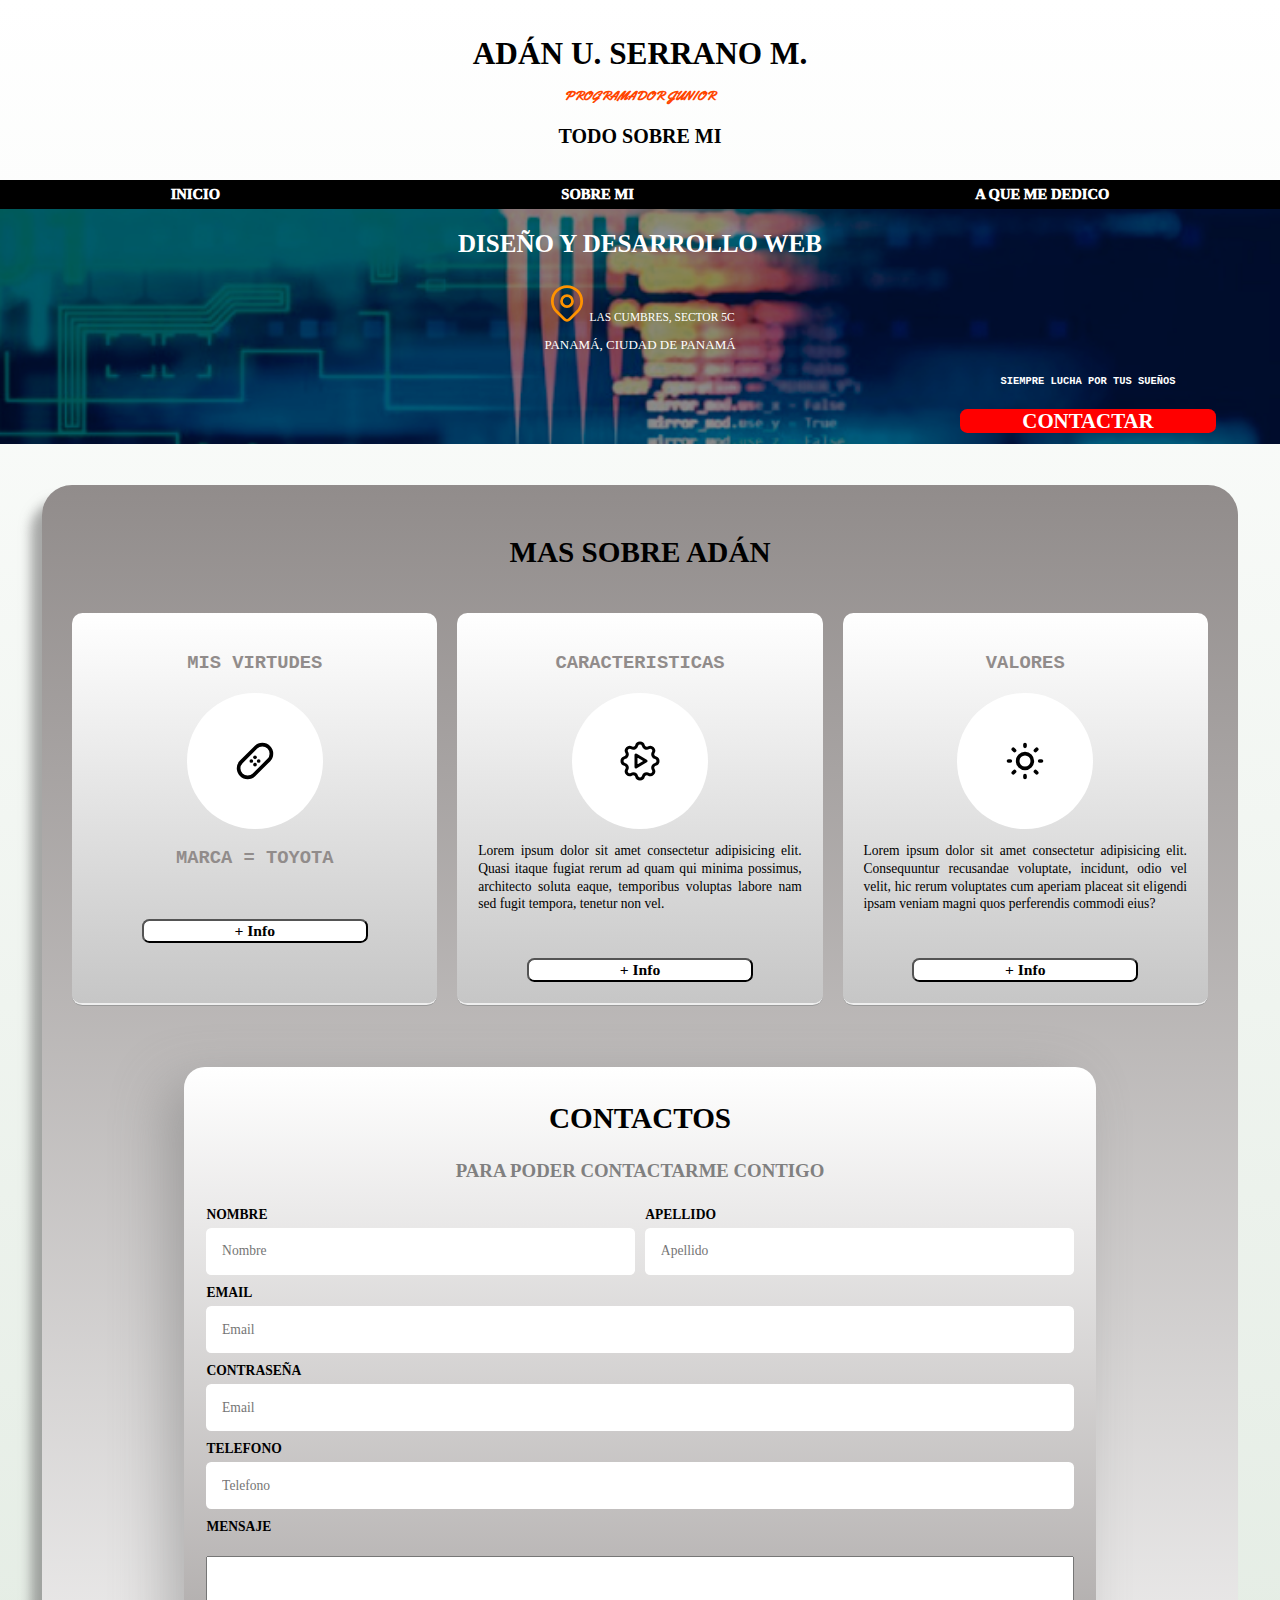
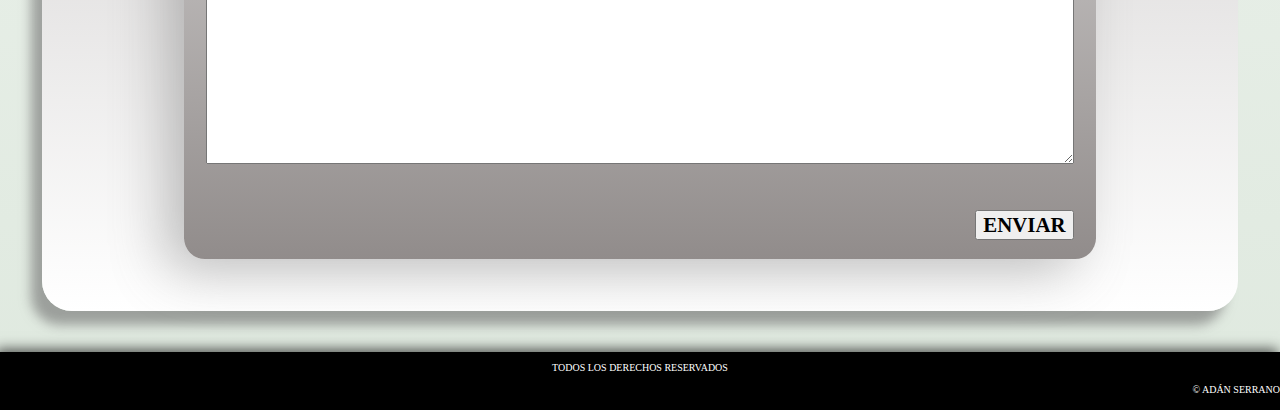
==== commit d6cd611f: "Seccion de contactar terminado" ====
--- a/index.html
+++ b/index.html
@@ -5,9 +5,9 @@
     <meta http-equiv="X-UA-Compatible" content="IE=edge">
     <meta name = "viewport" content = "width=device-width, minimum-scale=1.0, maximum-scale = 1.0, user-scalable = no">
     <title>ADÁN PAGINA PERSONAL</title>
-    <link rel="stylesheet" href="css/normalize.css">
-    <link rel="preload" href="css/yles.css" as="style">
-    <link href="css/styles.css" rel="stylesheet">
+    <link rel="stylesheet" href="../css/normalize.css">
+    <link rel="preload" href="../css/styles.css" as="style">
+    <link href="../css/styles.css" rel="stylesheet">
     <link rel="preconnect" href="https://fonts.googleapis.com">
 
     <!-- estilo de letra 1-->
@@ -74,7 +74,7 @@
                     <path d="M4.5 12.5l8 -8a4.94 4.94 0 0 1 7 7l-8 8a4.94 4.94 0 0 1 -7 -7" />
                 </svg>
             </div>
-            <p>Lorem ipsum dolor sit, amet consectetur adipisicing elit. Incidunt assumenda aut suscipit hic eveniet et nam magni, commodi numquam excepturi itaque corporis. Sapiente fuga dicta, molestiae consequatur sequi eveniet saepe.</p> 
+            <h3>MARCA = TOYOTA</h3>
             <button class="buuton">+ Info</button>
         </section>
 
@@ -103,55 +103,65 @@
                 <button class="buuton">+ Info</button>
         </section>
     </div>
-</main> <!--.FINALIZACION DE sobreAdan-->
-       
+    
     <section class="Formulario">
         <div class="sombra2">
             <h2>CONTACTOS </h2>
             <form>
-                <legend>
-                    PARA PODER CONTACTARME CONTIGO
-                </legend>
+                <fieldset>
+                    <legend>
+                        PARA PODER CONTACTARME CONTIGO
+                    </legend>
+                <div class="contendor-campo">
 
-                <div>
-                    <label>
-                        NOMBRE 
-                    </label>
-                    <input type="text"   placeholder="Nombre">
+                    <div class="campo">
+                        <label>
+                            NOMBRE 
+                        </label>
+                        <input class="input-text" type="text"   placeholder="Nombre">
+                    </div>
+                    
+                    <div class="campo">
+                        <label>
+                            APELLIDO 
+                        </label>
+                        <input class="input-text" type="text"   placeholder="Apellido">
+                    </div>
+                    <div class="campo">
+                        <label>
+                            EMAIL 
+                        </label>
+                        <input class="input-text" type="email"   placeholder="Email">
+                    </div>
+                    <div class="campo">
+                        <label>
+                            CONTRASEÑA
+                        </label>
+                        <input class="input-text" type="password"   placeholder="Email">
+                    </div>
+                    <div class="campo">
+                        <label>
+                            TELEFONO  
+                        </label>
+                        <input class="input-text" type="tel"   placeholder="Telefono">
+                    </div>
+                    <div class="campo">
+                        <label>
+                            MENSAJE 
+                        </label>
+                        <br>
+                        <textarea class="mensaje" name="Mensaje" id="" rows="5"></textarea>
+                    </div>
+                </div> <!-- contenedor de los campos -->
+                <div class="alinear-derecha flex">
+                    <input class="bottom-form w-sm-100" type="submit" value="Enviar">
                 </div>
-
-                <div>
-                    <label>
-                        APELLIDO 
-                    </label>
-                    <input type="text"   placeholder="Apellido">
-                </div>
-
-                <div>
-                    <label>
-                    TELEFONO  
-                    </label>
-                    <input type="tel"   placeholder="Telefono">
-                </div>
-                
-                <div>
-                    <label>
-                        EMAIL 
-                    </label>
-                    <input type="email"   placeholder="Email">
-                </div>
-
-                <div>
-                    <label>
-                        MENSAJE 
-                    </label>
-                    <textarea name="Mensaje" id="" rows="5"></textarea>
-                </div>
-                <input type="submit" value="Enviar">
+                </fieldset>
             </form>
         </div>
     </section>
-        <footer>
+</main>
+    <footer>
             <p>TODOS LOS DERECHOS RESERVADOS</p>
             <div>
                     &copy; ADÁN SERRANO
--- a/css/styles.css
+++ b/css/styles.css
@@ -56,13 +56,34 @@
     
 }
 
-.titulo, .real{
+.titulo{
     background-size: 100%;
     margin: 1px;
 }
 
+.logoAdan { 
+    text-align: end;
+    margin-right: 10%;
+    padding-top: 2%;
+    padding-bottom: 2%;
+    color: white;
+    font-size: 12px;
+    font-weight: bold;
+}
+
+.logoAdan a{
+        color: rgb(211, 0, 0);
+        justify-content: flex-start;
+        text-decoration: none;
+        font-weight: 1000;
+        padding: 6px;
+}
+
+.logoAdan:hover {
+    color:black
+}
 .contenedor {
-    max-width: 120rem;
+    max-width: 100%;
     margin: 0 auto;
     border-radius: 30px;
 }
@@ -103,7 +124,6 @@
 
 .navegacion_principal{
     color: white;
-   
     font-size: 1.5rem;
     text-decoration: none;
     text-transform:uppercase;
@@ -296,6 +316,7 @@
 /*Contenedor Adan*/
 .SobreAdan{
     display: grid;
+    padding: 10px;
     /*grid-template-columns: 300px;*/
 }
 
@@ -377,29 +398,104 @@
         border-radius: 2rem;
 }
 
-    
-@media (min-width: 350px) {
-    .SobreAdan{
-        flex-direction: row;
-    }
-}
-@media (min-width: 498px) {
-    .SobreAdan{
-        grid-template-columns: 1fr 1fr;
-    }
-    .Formulario {
-        padding-left: 7rem;
-        padding-right: 7rem;
-    }
-}
-@media (min-width: 955px) {
-    .SobreAdan{
-        grid-template-columns: 1fr 1fr 1fr;
-    }
+.Formulario{
+    width: min(1100px, 100%); /* utilizar el valor mas pequeño*/
+    margin: 0% auto;
+    padding: 2rem;
+    border-radius: 1rem;
+}
+
+.Formulario fieldset{
+    border: none;
+}
+
+.Formulario legend{
+    text-align: center;
+    color: grey;
+    font-size: 1.8rem;
+    text-transform: uppercase;
+    font-weight: 700;
+    margin-bottom: 2rem;
+}
+
+
+@media (min-width: 768px) {   
+    .contendor-campo{
+        display: grid;
+        grid-template-columns: repeat(2, 1fr);
+        grid-template-rows: auto auto auto;
+        column-gap: 1rem;
+    }   
+    .campo:nth-child(3), :nth-child(4), :nth-child(5), :nth-child(6){
+        grid-column: 1 / 3;
+    }
+}
+
+.campo{
+    margin-bottom: 1rem;
+}
+
+.campo label{
+    color: black;
+    font-weight: bold;
+    margin-bottom: .5rem ;
+    display: block;
+}
+
+
+/* una manera de hacer un imput */
+/* .campo input[type="text"]{
+    background-color: aqua;
+} */
+
+.input-text{
+    width: 100%;
+    border: none;
+    padding: 1.5rem;
+    border-radius: .5rem;
+}
+
+.campo textarea{
+    height: 20rem;
+    width: 100%;
+}
+
+.bottom-form{
+    margin-top: 3rem;
+    font-size: 2rem;
+    text-decoration: none;
+    text-transform:uppercase;
+    font-weight: bold;
+    width: 100%;
+    text-align: center;
+    bottom: 25px;
+}
+
+.bottom-form:hover{
+    cursor: pointer ;
+}
+
+
+/* Utilidades */
+
+.w-sm-100{
+    width: 100%;
+}
+
+@media (min-width: 768px) {
+    .w-sm-100{
+        width: auto;
+    }
+}
+.flex{
+    display: flex;
+}
+.alinear-derecha{
+    justify-content: flex-end;
 }
 
 footer {
-    width: 100vw;
+    max-width: 100%;
     background: black;
     color: white;
     text-align: justify;
@@ -420,5 +516,30 @@
 
 footer div{
     text-align: end;
-    margin-right: 15px;
+}
+
+@media (min-width: 350px) {
+    .SobreAdan{
+        flex-direction: row;
+    }
+}
+@media (min-width: 498px) {
+    .SobreAdan{
+        flex-direction: row;
+    }
+    .Formulario {
+        padding-left: 7rem;
+        padding-right: 7rem;
+    }
+}
+@media (min-width: 620px) {
+    .SobreAdan{
+        grid-template-columns: 1fr 1fr;
+    }
+}
+@media (min-width: 955px) {
+    .SobreAdan{
+        grid-template-columns: 1fr 1fr 1fr;
+    }
+    
 }--- a/css/styles.css
+++ b/css/styles.css
@@ -56,13 +56,34 @@
     
 }
 
-.titulo, .real{
+.titulo{
     background-size: 100%;
     margin: 1px;
 }
 
+.logoAdan { 
+    text-align: end;
+    margin-right: 10%;
+    padding-top: 2%;
+    padding-bottom: 2%;
+    color: white;
+    font-size: 12px;
+    font-weight: bold;
+}
+
+.logoAdan a{
+        color: rgb(211, 0, 0);
+        justify-content: flex-start;
+        text-decoration: none;
+        font-weight: 1000;
+        padding: 6px;
+}
+
+.logoAdan:hover {
+    color:black
+}
 .contenedor {
-    max-width: 120rem;
+    max-width: 100%;
     margin: 0 auto;
     border-radius: 30px;
 }
@@ -103,7 +124,6 @@
 
 .navegacion_principal{
     color: white;
-   
     font-size: 1.5rem;
     text-decoration: none;
     text-transform:uppercase;
@@ -296,6 +316,7 @@
 /*Contenedor Adan*/
 .SobreAdan{
     display: grid;
+    padding: 10px;
     /*grid-template-columns: 300px;*/
 }
 
@@ -377,29 +398,104 @@
         border-radius: 2rem;
 }
 
-    
-@media (min-width: 350px) {
-    .SobreAdan{
-        flex-direction: row;
-    }
-}
-@media (min-width: 498px) {
-    .SobreAdan{
-        grid-template-columns: 1fr 1fr;
-    }
-    .Formulario {
-        padding-left: 7rem;
-        padding-right: 7rem;
-    }
-}
-@media (min-width: 955px) {
-    .SobreAdan{
-        grid-template-columns: 1fr 1fr 1fr;
-    }
+.Formulario{
+    width: min(1100px, 100%); /* utilizar el valor mas pequeño*/
+    margin: 0% auto;
+    padding: 2rem;
+    border-radius: 1rem;
+}
+
+.Formulario fieldset{
+    border: none;
+}
+
+.Formulario legend{
+    text-align: center;
+    color: grey;
+    font-size: 1.8rem;
+    text-transform: uppercase;
+    font-weight: 700;
+    margin-bottom: 2rem;
+}
+
+
+@media (min-width: 768px) {   
+    .contendor-campo{
+        display: grid;
+        grid-template-columns: repeat(2, 1fr);
+        grid-template-rows: auto auto auto;
+        column-gap: 1rem;
+    }   
+    .campo:nth-child(3), :nth-child(4), :nth-child(5), :nth-child(6){
+        grid-column: 1 / 3;
+    }
+}
+
+.campo{
+    margin-bottom: 1rem;
+}
+
+.campo label{
+    color: black;
+    font-weight: bold;
+    margin-bottom: .5rem ;
+    display: block;
+}
+
+
+/* una manera de hacer un imput */
+/* .campo input[type="text"]{
+    background-color: aqua;
+} */
+
+.input-text{
+    width: 100%;
+    border: none;
+    padding: 1.5rem;
+    border-radius: .5rem;
+}
+
+.campo textarea{
+    height: 20rem;
+    width: 100%;
+}
+
+.bottom-form{
+    margin-top: 3rem;
+    font-size: 2rem;
+    text-decoration: none;
+    text-transform:uppercase;
+    font-weight: bold;
+    width: 100%;
+    text-align: center;
+    bottom: 25px;
+}
+
+.bottom-form:hover{
+    cursor: pointer ;
+}
+
+
+/* Utilidades */
+
+.w-sm-100{
+    width: 100%;
+}
+
+@media (min-width: 768px) {
+    .w-sm-100{
+        width: auto;
+    }
+}
+.flex{
+    display: flex;
+}
+.alinear-derecha{
+    justify-content: flex-end;
 }
 
 footer {
-    width: 100vw;
+    max-width: 100%;
     background: black;
     color: white;
     text-align: justify;
@@ -420,5 +516,30 @@
 
 footer div{
     text-align: end;
-    margin-right: 15px;
+}
+
+@media (min-width: 350px) {
+    .SobreAdan{
+        flex-direction: row;
+    }
+}
+@media (min-width: 498px) {
+    .SobreAdan{
+        flex-direction: row;
+    }
+    .Formulario {
+        padding-left: 7rem;
+        padding-right: 7rem;
+    }
+}
+@media (min-width: 620px) {
+    .SobreAdan{
+        grid-template-columns: 1fr 1fr;
+    }
+}
+@media (min-width: 955px) {
+    .SobreAdan{
+        grid-template-columns: 1fr 1fr 1fr;
+    }
+    
 }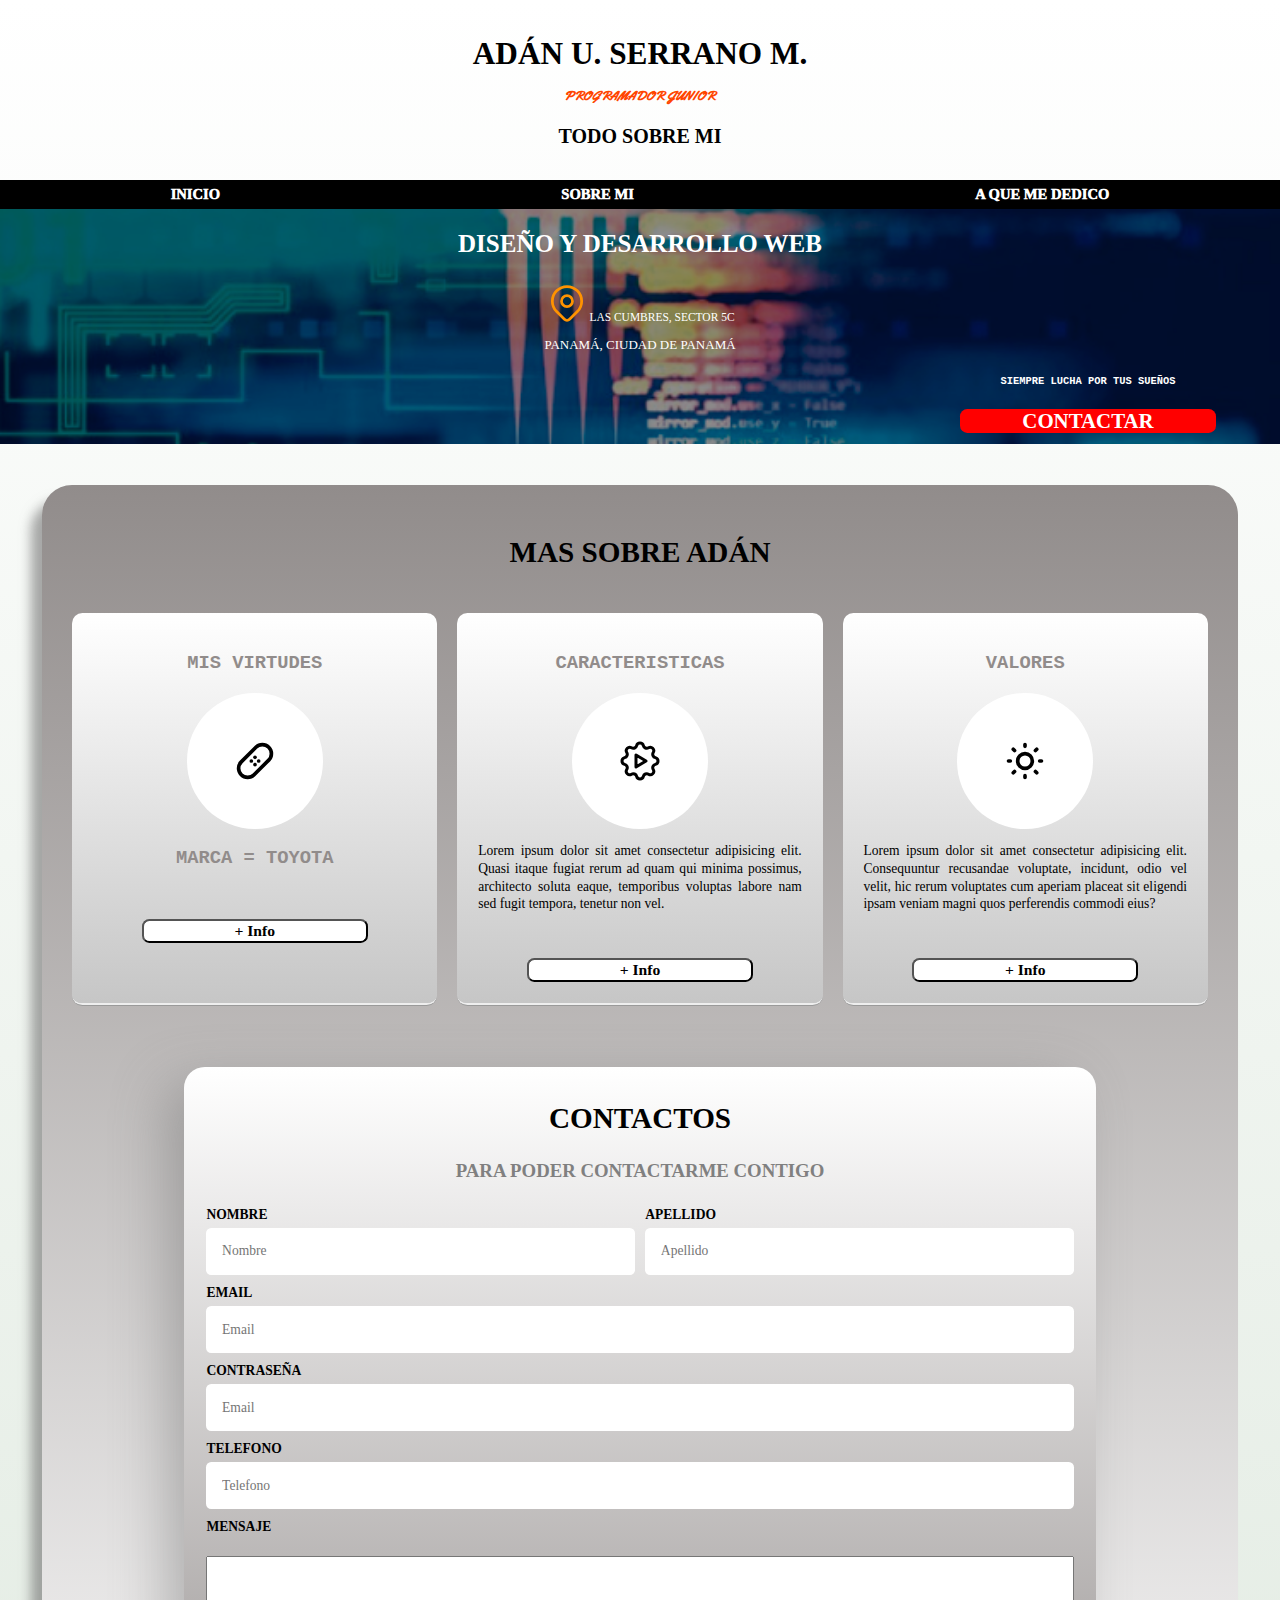
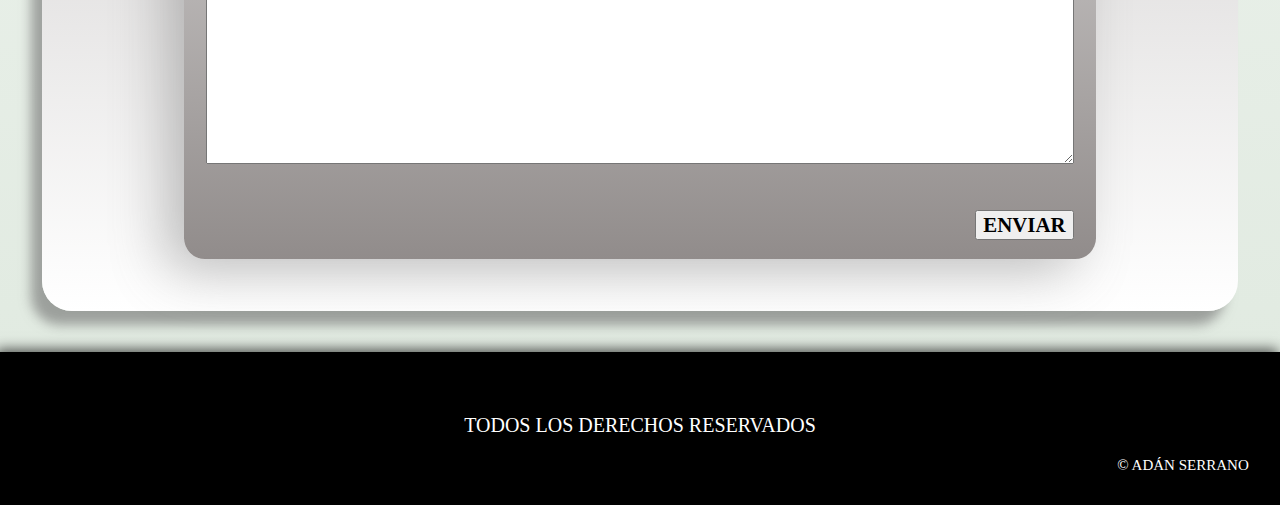
==== commit 5dbfec08: "Modificacion de footere" ====
--- a/index.html
+++ b/index.html
@@ -161,7 +161,7 @@
         </div>
     </section>
 </main>
-    <footer>
+    <footer class="footer">
             <p>TODOS LOS DERECHOS RESERVADOS</p>
             <div>
                     &copy; ADÁN SERRANO
--- a/css/styles.css
+++ b/css/styles.css
@@ -1,5 +1,11 @@
 html {
     font-size: 65.2%;
+    scroll-snap-type: y mandatory;
+}
+/*scroll snap*/
+.SobreAdan, .navegacion_principal, .Formulario, .footer{
+    scroll-snap-align: center;
+    scroll-snap-stop: always ;
 }
 
 *, :after, :before {
@@ -361,7 +367,6 @@
     text-align: center;
 }
 
-
 .servicio{
     display: flex;
     flex-direction: column;
@@ -510,12 +515,18 @@
 
 footer p{
     text-align: center;
-    font-size: 10px;
+    font-size: 20px;
     padding-top: 10px;
 }
 
 footer div{
     text-align: end;
+    font-size: 15px;
+}
+
+.footer{
+    text-align: center;
+    padding: 3rem;
 }
 
 @media (min-width: 350px) {
--- a/css/styles.css
+++ b/css/styles.css
@@ -1,5 +1,11 @@
 html {
     font-size: 65.2%;
+    scroll-snap-type: y mandatory;
+}
+/*scroll snap*/
+.SobreAdan, .navegacion_principal, .Formulario, .footer{
+    scroll-snap-align: center;
+    scroll-snap-stop: always ;
 }
 
 *, :after, :before {
@@ -361,7 +367,6 @@
     text-align: center;
 }
 
-
 .servicio{
     display: flex;
     flex-direction: column;
@@ -510,12 +515,18 @@
 
 footer p{
     text-align: center;
-    font-size: 10px;
+    font-size: 20px;
     padding-top: 10px;
 }
 
 footer div{
     text-align: end;
+    font-size: 15px;
+}
+
+.footer{
+    text-align: center;
+    padding: 3rem;
 }
 
 @media (min-width: 350px) {
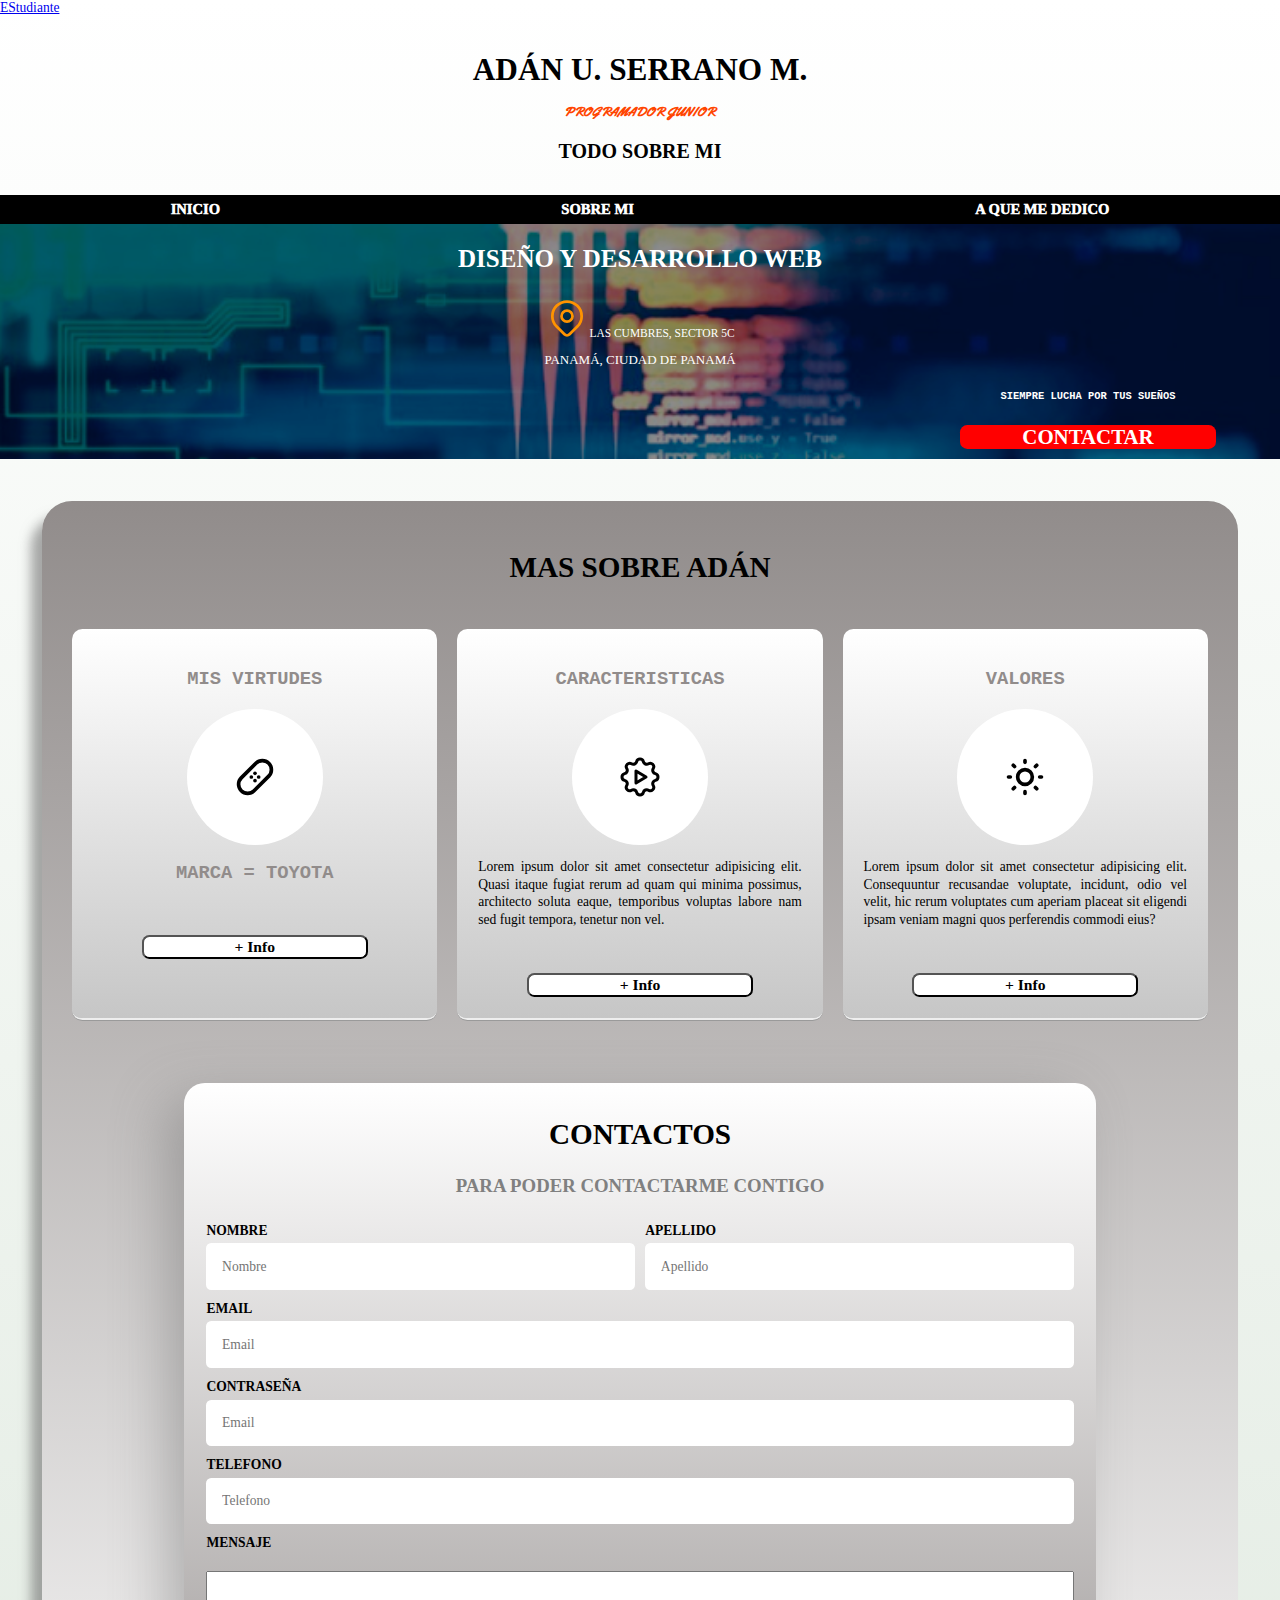
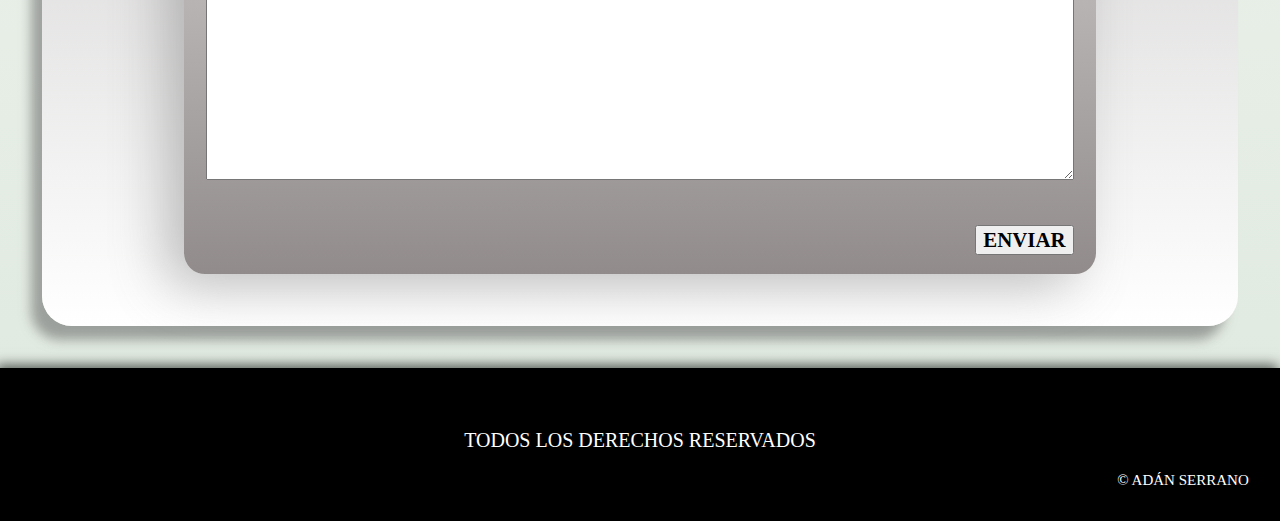
==== commit d579684e: "Nuevo commit" ====
--- a/index.html
+++ b/index.html
@@ -5,9 +5,9 @@
     <meta http-equiv="X-UA-Compatible" content="IE=edge">
     <meta name = "viewport" content = "width=device-width, minimum-scale=1.0, maximum-scale = 1.0, user-scalable = no">
     <title>ADÁN PAGINA PERSONAL</title>
-    <link rel="stylesheet" href="../css/normalize.css">
-    <link rel="preload" href="../css/styles.css" as="style">
-    <link href="../css/styles.css" rel="stylesheet">
+    <link rel="stylesheet" href="css/normalize.css">
+    <link rel="preload" href="css/yles.css" as="style">
+    <link href="css/styles.css" rel="stylesheet">
     <link rel="preconnect" href="https://fonts.googleapis.com">
 
     <!-- estilo de letra 1-->
@@ -20,6 +20,9 @@
     <link href="https://fonts.googleapis.com/css2?family=Anek+Latin:wght@700&family=Smooch&family=Yellowtail&display=swap" rel="stylesheet">
 </head>
 <body>
+    <div class="contenedorEmcabezado">
+        <a href="#">EStudiante</a>
+    </div>
     <header>
         <h1 class="titulo"><br>
             ADÁN U. SERRANO M. <br>
